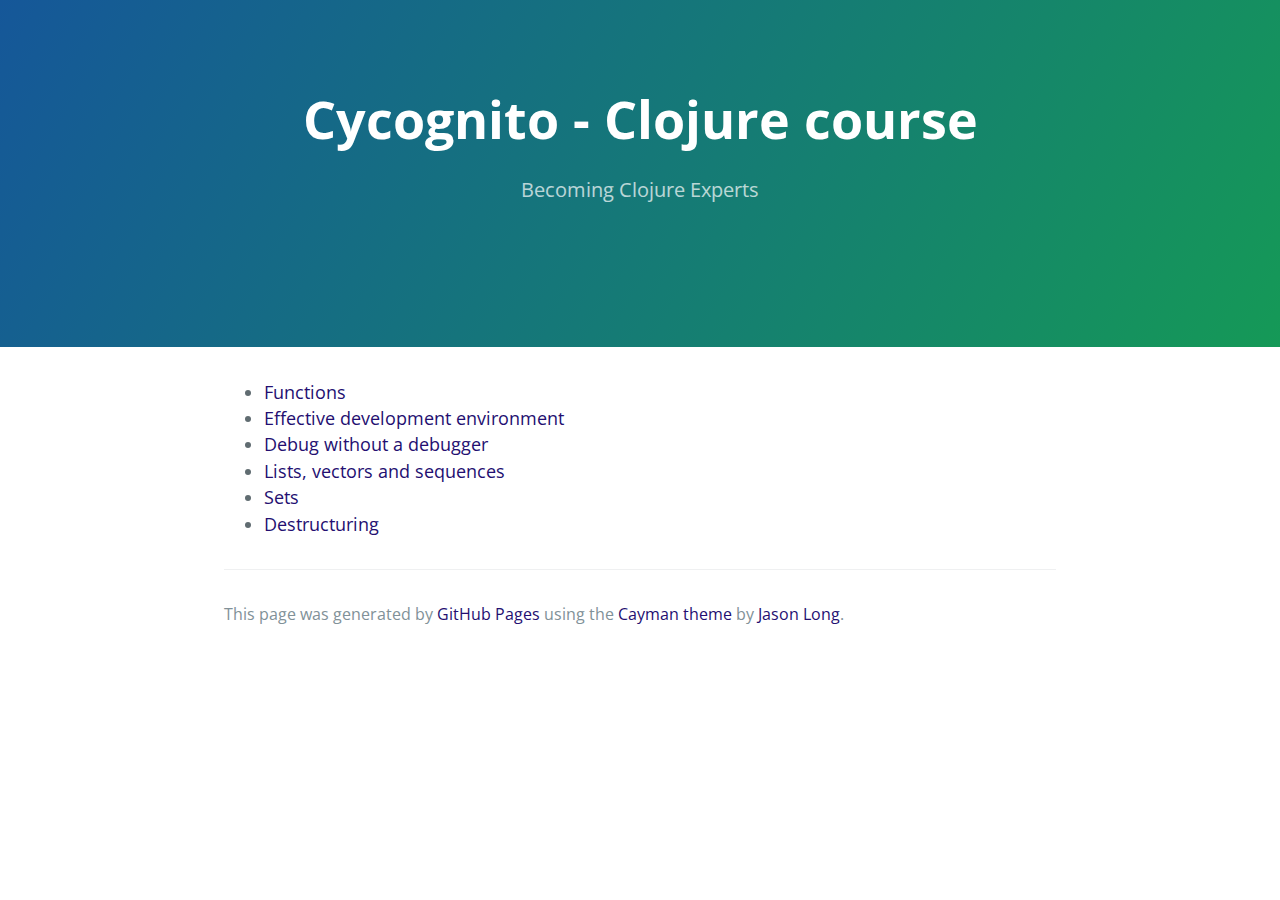
==== site/index.html @ 708d6f54 "Destructuring" ====
<!DOCTYPE html>
<html lang="en-us">
  <head>
    <meta charset="UTF-8">
    <title>Clojure course</title>
    <meta name="viewport" content="width=device-width, initial-scale=1">
    <link rel="stylesheet" type="text/css" href="stylesheets/normalize.css" media="screen">
    <link href='https://fonts.googleapis.com/css?family=Open+Sans:400,700' rel='stylesheet' type='text/css'>
    <link rel="stylesheet" type="text/css" href="stylesheets/stylesheet.css" media="screen">
    <link rel="stylesheet" type="text/css" href="stylesheets/github-light.css" media="screen">
  </head>
  <body>
    <section class="page-header">
      <h1 class="project-name">Cycognito - Clojure course</h1>
      <h2 class="project-tagline">Becoming Clojure Experts <br><br></h2>
    </section>

    <section class="main-content">
      <ul>
	      <li><a href="./functions.html">Functions</a></li>
	      <li><a href="./dev-env.html">Effective development environment</a></li>
	      <li><a href="./debug-without-debugger.html">Debug without a debugger</a></li>
	      <li><a href="./sequences.html">Lists, vectors and sequences</a></li>
	      <li><a href="./sets.html">Sets</a></li>
	      <li><a href="./destructuring.html">Destructuring</a></li>
	    </ul>
      <footer class="site-footer">
	      <span class="site-footer-credits">This page was generated by <a href="https://pages.github.com">GitHub Pages</a> using the <a href="https://github.com/jasonlong/cayman-theme">Cayman theme</a> by <a href="https://twitter.com/jasonlong">Jason Long</a>.</span>
      </footer>

    </section>


  </body>
</html>
---- site/stylesheets/stylesheet.css ----
* {
  box-sizing: border-box; }

body {
  padding: 0;
  margin: 0;
  font-family: "Open Sans", "Helvetica Neue", Helvetica, Arial, sans-serif;
  font-size: 16px;
  line-height: 1.5;
  color: #606c71; }

a {
  color: #240f71;
  text-decoration: none; }
  a:hover {
    text-decoration: underline; }

.btn {
  display: inline-block;
  margin-bottom: 1rem;
  color: rgba(255, 255, 255, 0.7);
  background-color: rgba(255, 255, 255, 0.08);
  border-color: rgba(255, 255, 255, 0.2);
  border-style: solid;
  border-width: 1px;
  border-radius: 0.3rem;
  transition: color 0.2s, background-color 0.2s, border-color 0.2s; }
  .btn + .btn {
    margin-left: 1rem; }

.btn:hover {
  color: rgba(255, 255, 255, 0.8);
  text-decoration: none;
  background-color: rgba(255, 255, 255, 0.2);
  border-color: rgba(255, 255, 255, 0.3); }

@media screen and (min-width: 64em) {
  .btn {
    padding: 0.75rem 1rem; } }

@media screen and (min-width: 42em) and (max-width: 64em) {
  .btn {
    padding: 0.6rem 0.9rem;
    font-size: 0.9rem; } }

@media screen and (max-width: 42em) {
  .btn {
    display: block;
    width: 100%;
    padding: 0.75rem;
    font-size: 0.9rem; }
    .btn + .btn {
      margin-top: 1rem;
      margin-left: 0; } }

.page-header {
  color: #fff;
  text-align: center;
  background-color: #159957;
  background-image: linear-gradient(120deg, #155799, #159957); }

@media screen and (min-width: 64em) {
  .page-header {
    padding: 5rem 6rem; } }

@media screen and (min-width: 42em) and (max-width: 64em) {
  .page-header {
    padding: 3rem 4rem; } }

@media screen and (max-width: 42em) {
  .page-header {
    padding: 2rem 1rem; } }

.project-name {
  margin-top: 0;
  margin-bottom: 0.1rem; }

@media screen and (min-width: 64em) {
  .project-name {
    font-size: 3.25rem; } }

@media screen and (min-width: 42em) and (max-width: 64em) {
  .project-name {
    font-size: 2.25rem; } }

@media screen and (max-width: 42em) {
  .project-name {
    font-size: 1.75rem; } }

.project-tagline {
  margin-bottom: 2rem;
  font-weight: normal;
  opacity: 0.7; }

@media screen and (min-width: 64em) {
  .project-tagline {
    font-size: 1.25rem; } }

@media screen and (min-width: 42em) and (max-width: 64em) {
  .project-tagline {
    font-size: 1.15rem; } }

@media screen and (max-width: 42em) {
  .project-tagline {
    font-size: 1rem; } }

.main-content :first-child {
  margin-top: 0; }
.main-content img {
  max-width: 100%; }
.main-content h1, .main-content h2, .main-content h3, .main-content h4, .main-content h5, .main-content h6 {
  margin-top: 2rem;
  margin-bottom: 1rem;
  font-weight: normal;
  color: #159957; }
.main-content p {
  margin-bottom: 1em; }
.main-content code {
  padding: 2px 4px;
  font-family: Consolas, "Liberation Mono", Menlo, Courier, monospace;
  font-size: 0.9rem;
  color: #383e41;
  background-color: #f3f6fa;
  border-radius: 0.3rem; }
.main-content pre {
  padding: 0.8rem;
  margin-top: 0;
  margin-bottom: 1rem;
  font: 1rem Consolas, "Liberation Mono", Menlo, Courier, monospace;
  color: #567482;
  word-wrap: normal;
  background-color: #f3f6fa;
  border: solid 1px #dce6f0;
  border-radius: 0.3rem; }
  .main-content pre > code {
    padding: 0;
    margin: 0;
    font-size: 0.9rem;
    color: #567482;
    word-break: normal;
    white-space: pre;
    background: transparent;
    border: 0; }
.main-content .highlight {
  margin-bottom: 1rem; }
  .main-content .highlight pre {
    margin-bottom: 0;
    word-break: normal; }
.main-content .highlight pre, .main-content pre {
  padding: 0.8rem;
  overflow: auto;
  font-size: 0.9rem;
  line-height: 1.45;
  border-radius: 0.3rem; }
.main-content pre code, .main-content pre tt {
  display: inline;
  max-width: initial;
  padding: 0;
  margin: 0;
  overflow: initial;
  line-height: inherit;
  word-wrap: normal;
  background-color: transparent;
  border: 0; }
  .main-content pre code:before, .main-content pre code:after, .main-content pre tt:before, .main-content pre tt:after {
    content: normal; }
.main-content ul, .main-content ol {
  margin-top: 0; }
.main-content blockquote {
  padding: 0 1rem;
  margin-left: 0;
  color: #819198;
  border-left: 0.3rem solid #dce6f0; }
  .main-content blockquote > :first-child {
    margin-top: 0; }
  .main-content blockquote > :last-child {
    margin-bottom: 0; }
.main-content table {
  display: block;
  width: 100%;
  overflow: auto;
  word-break: normal;
  word-break: keep-all; }
  .main-content table th {
    font-weight: bold; }
  .main-content table th, .main-content table td {
    padding: 0.5rem 1rem;
    border: 1px solid #e9ebec; }
.main-content dl {
  padding: 0; }
  .main-content dl dt {
    padding: 0;
    margin-top: 1rem;
    font-size: 1rem;
    font-weight: bold; }
  .main-content dl dd {
    padding: 0;
    margin-bottom: 1rem; }
.main-content hr {
  height: 2px;
  padding: 0;
  margin: 1rem 0;
  background-color: #eff0f1;
  border: 0; }

@media screen and (min-width: 64em) {
  .main-content {
    max-width: 64rem;
    padding: 2rem 6rem;
    margin: 0 auto;
    font-size: 1.1rem; } }

@media screen and (min-width: 42em) and (max-width: 64em) {
  .main-content {
    padding: 2rem 4rem;
    font-size: 1.1rem; } }

@media screen and (max-width: 42em) {
  .main-content {
    padding: 2rem 1rem;
    font-size: 1rem; } }

.site-footer {
  padding-top: 2rem;
  margin-top: 2rem;
  border-top: solid 1px #eff0f1; }

.site-footer-owner {
  display: block;
  font-weight: bold; }

.site-footer-credits {
  color: #819198; }

@media screen and (min-width: 64em) {
  .site-footer {
    font-size: 1rem; } }

@media screen and (min-width: 42em) and (max-width: 64em) {
  .site-footer {
    font-size: 1rem; } }

@media screen and (max-width: 42em) {
  .site-footer {
    font-size: 0.9rem; } }
---- site/stylesheets/github-light.css ----
/*
The MIT License (MIT)

Copyright (c) 2016 GitHub, Inc.

Permission is hereby granted, free of charge, to any person obtaining a copy
of this software and associated documentation files (the "Software"), to deal
in the Software without restriction, including without limitation the rights
to use, copy, modify, merge, publish, distribute, sublicense, and/or sell
copies of the Software, and to permit persons to whom the Software is
furnished to do so, subject to the following conditions:

The above copyright notice and this permission notice shall be included in all
copies or substantial portions of the Software.

THE SOFTWARE IS PROVIDED "AS IS", WITHOUT WARRANTY OF ANY KIND, EXPRESS OR
IMPLIED, INCLUDING BUT NOT LIMITED TO THE WARRANTIES OF MERCHANTABILITY,
FITNESS FOR A PARTICULAR PURPOSE AND NONINFRINGEMENT. IN NO EVENT SHALL THE
AUTHORS OR COPYRIGHT HOLDERS BE LIABLE FOR ANY CLAIM, DAMAGES OR OTHER
LIABILITY, WHETHER IN AN ACTION OF CONTRACT, TORT OR OTHERWISE, ARISING FROM,
OUT OF OR IN CONNECTION WITH THE SOFTWARE OR THE USE OR OTHER DEALINGS IN THE
SOFTWARE.

*/

.pl-c /* comment */ {
  color: #969896;
}

.pl-c1 /* constant, variable.other.constant, support, meta.property-name, support.constant, support.variable, meta.module-reference, markup.raw, meta.diff.header */,
.pl-s .pl-v /* string variable */ {
  color: #0086b3;
}

.pl-e /* entity */,
.pl-en /* entity.name */ {
  color: #795da3;
}

.pl-smi /* variable.parameter.function, storage.modifier.package, storage.modifier.import, storage.type.java, variable.other */,
.pl-s .pl-s1 /* string source */ {
  color: #333;
}

.pl-ent /* entity.name.tag */ {
  color: #63a35c;
}

.pl-k /* keyword, storage, storage.type */ {
  color: #a71d5d;
}

.pl-s /* string */,
.pl-pds /* punctuation.definition.string, string.regexp.character-class */,
.pl-s .pl-pse .pl-s1 /* string punctuation.section.embedded source */,
.pl-sr /* string.regexp */,
.pl-sr .pl-cce /* string.regexp constant.character.escape */,
.pl-sr .pl-sre /* string.regexp source.ruby.embedded */,
.pl-sr .pl-sra /* string.regexp string.regexp.arbitrary-repitition */ {
  color: #183691;
}

.pl-v /* variable */ {
  color: #ed6a43;
}

.pl-id /* invalid.deprecated */ {
  color: #b52a1d;
}

.pl-ii /* invalid.illegal */ {
  color: #f8f8f8;
  background-color: #b52a1d;
}

.pl-sr .pl-cce /* string.regexp constant.character.escape */ {
  font-weight: bold;
  color: #63a35c;
}

.pl-ml /* markup.list */ {
  color: #693a17;
}

.pl-mh /* markup.heading */,
.pl-mh .pl-en /* markup.heading entity.name */,
.pl-ms /* meta.separator */ {
  font-weight: bold;
  color: #1d3e81;
}

.pl-mq /* markup.quote */ {
  color: #008080;
}

.pl-mi /* markup.italic */ {
  font-style: italic;
  color: #333;
}

.pl-mb /* markup.bold */ {
  font-weight: bold;
  color: #333;
}

.pl-md /* markup.deleted, meta.diff.header.from-file */ {
  color: #bd2c00;
  background-color: #ffecec;
}

.pl-mi1 /* markup.inserted, meta.diff.header.to-file */ {
  color: #55a532;
  background-color: #eaffea;
}

.pl-mdr /* meta.diff.range */ {
  font-weight: bold;
  color: #795da3;
}

.pl-mo /* meta.output */ {
  color: #1d3e81;
}
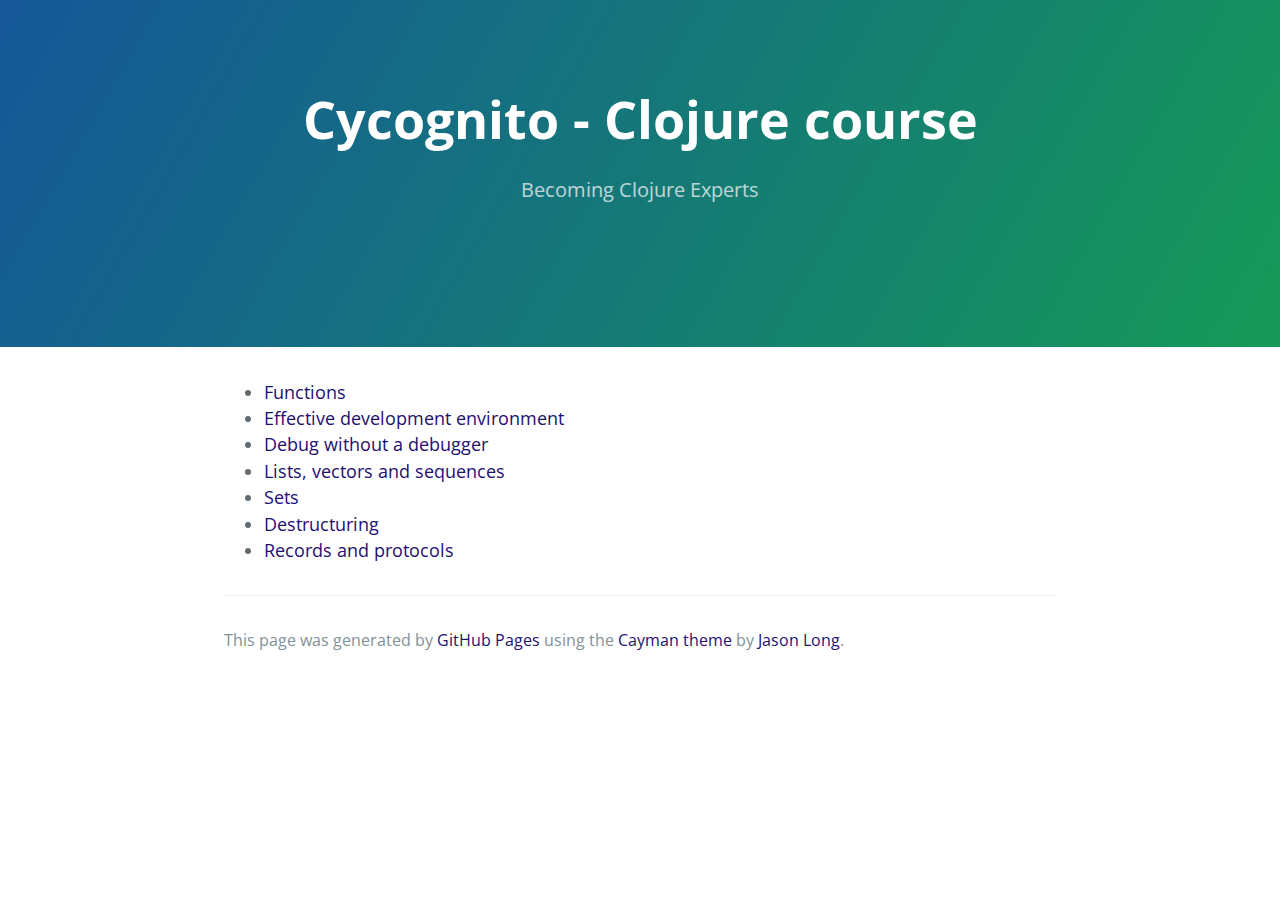
==== commit ba90c402: "Records and Protocols" ====
--- a/site/index.html
+++ b/site/index.html
@@ -23,6 +23,7 @@
 	      <li><a href="./sequences.html">Lists, vectors and sequences</a></li>
 	      <li><a href="./sets.html">Sets</a></li>
 	      <li><a href="./destructuring.html">Destructuring</a></li>
+	      <li><a href="./records.html">Records and protocols</a></li>
 	    </ul>
       <footer class="site-footer">
 	      <span class="site-footer-credits">This page was generated by <a href="https://pages.github.com">GitHub Pages</a> using the <a href="https://github.com/jasonlong/cayman-theme">Cayman theme</a> by <a href="https://twitter.com/jasonlong">Jason Long</a>.</span>
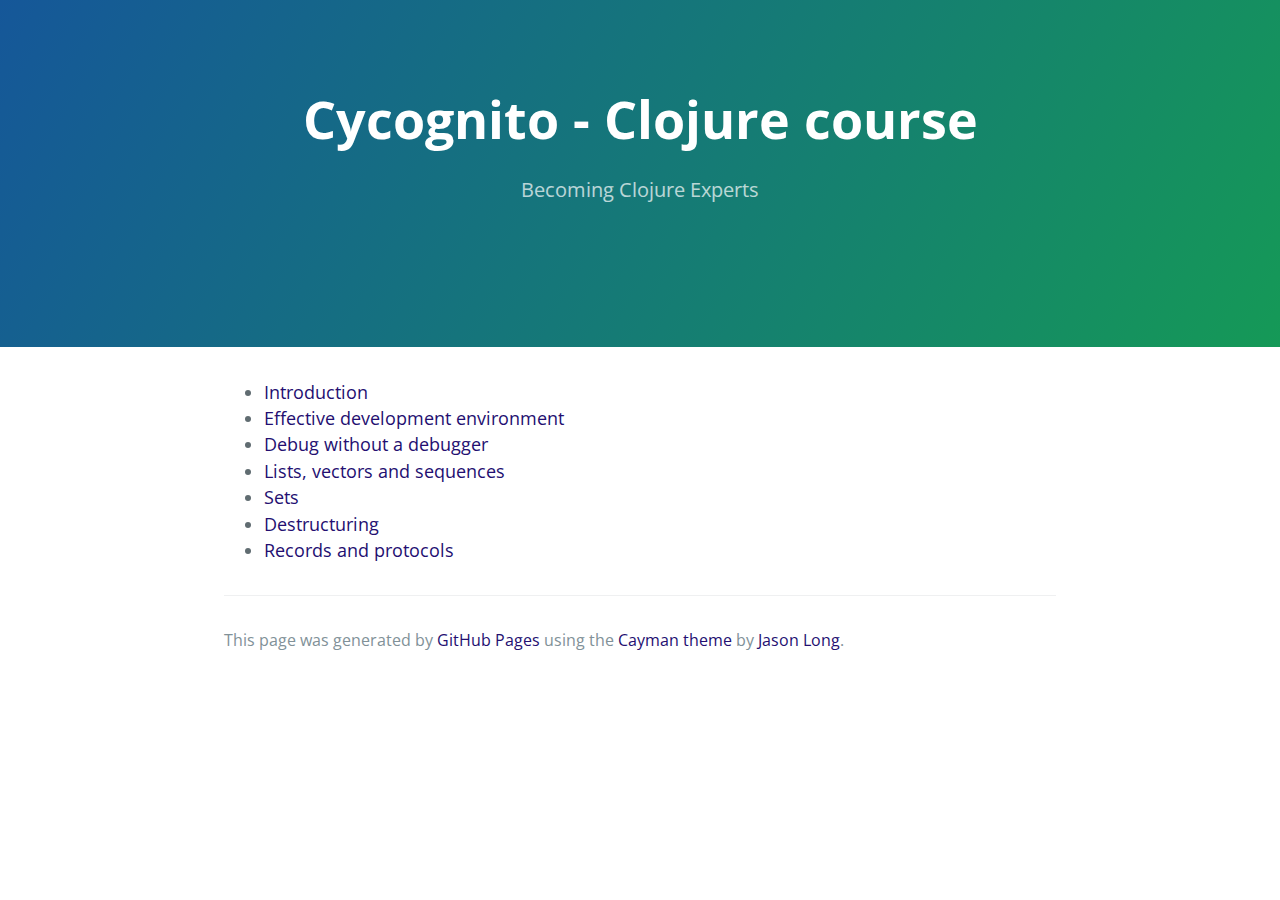
==== commit 0c7067dc: "Intro" ====
--- a/site/index.html
+++ b/site/index.html
@@ -17,7 +17,7 @@
 
     <section class="main-content">
       <ul>
-	      <li><a href="./functions.html">Functions</a></li>
+	      <li><a href="./introduction.html">Introduction</a></li>
 	      <li><a href="./dev-env.html">Effective development environment</a></li>
 	      <li><a href="./debug-without-debugger.html">Debug without a debugger</a></li>
 	      <li><a href="./sequences.html">Lists, vectors and sequences</a></li>
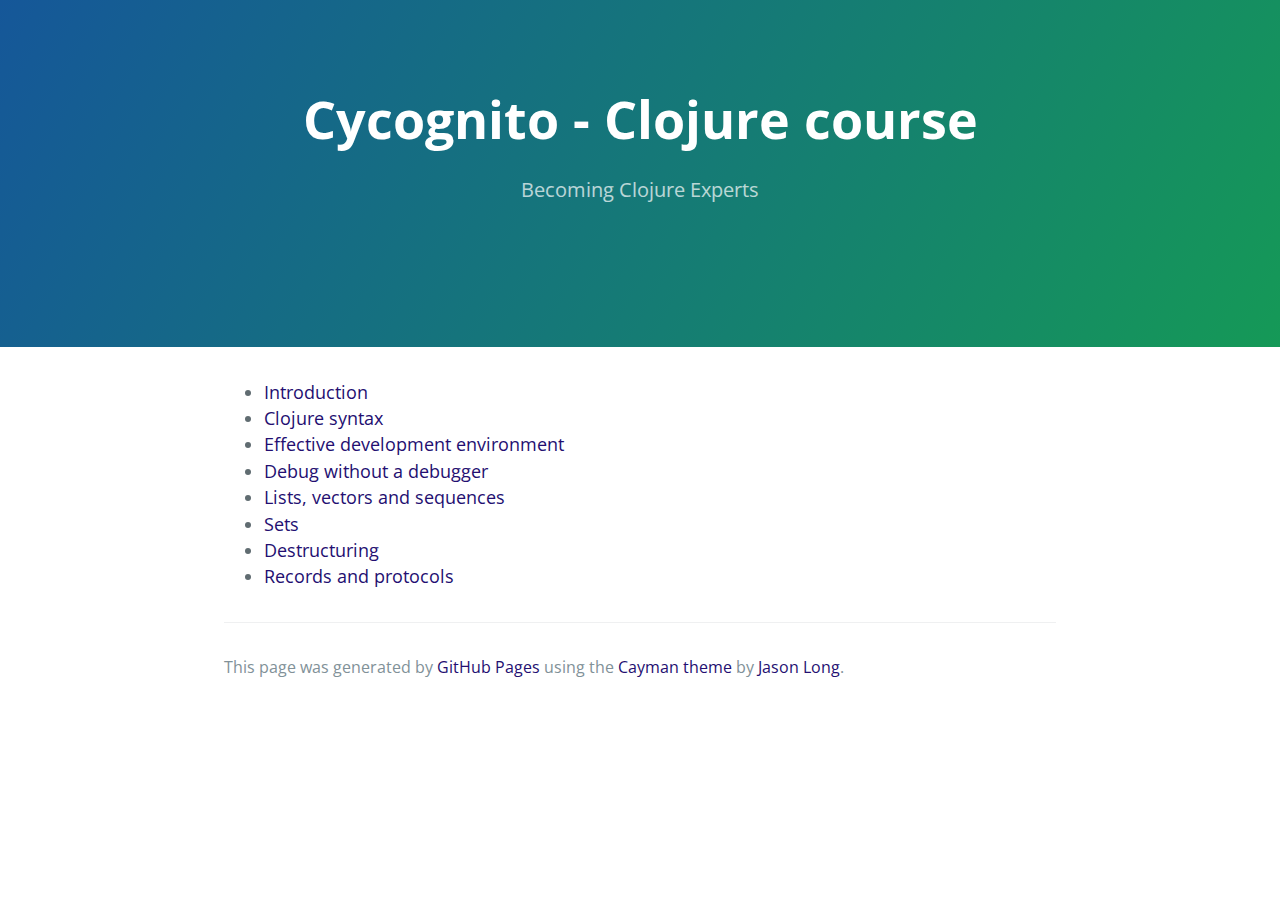
==== commit 6656cef6: "do things" ====
--- a/site/index.html
+++ b/site/index.html
@@ -18,6 +18,7 @@
     <section class="main-content">
       <ul>
 	      <li><a href="./introduction.html">Introduction</a></li>
+	      <li><a href="./do-things.html">Clojure syntax</a></li>
 	      <li><a href="./dev-env.html">Effective development environment</a></li>
 	      <li><a href="./debug-without-debugger.html">Debug without a debugger</a></li>
 	      <li><a href="./sequences.html">Lists, vectors and sequences</a></li>
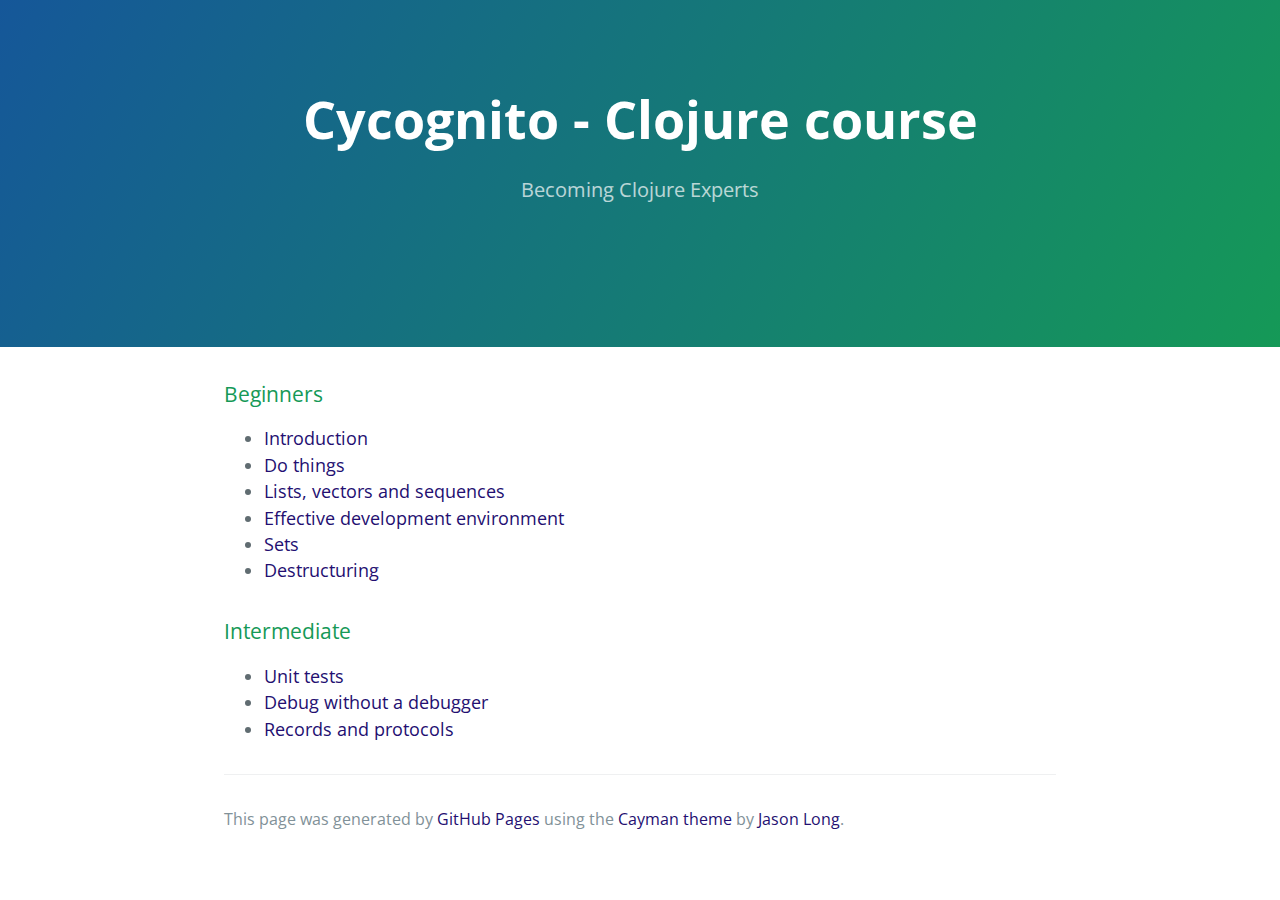
==== commit 3dfbd531: "Sequences" ====
--- a/site/index.html
+++ b/site/index.html
@@ -16,16 +16,21 @@
     </section>
 
     <section class="main-content">
-      <ul>
-	      <li><a href="./introduction.html">Introduction</a></li>
-	      <li><a href="./do-things.html">Clojure syntax</a></li>
-	      <li><a href="./dev-env.html">Effective development environment</a></li>
-	      <li><a href="./debug-without-debugger.html">Debug without a debugger</a></li>
-	      <li><a href="./sequences.html">Lists, vectors and sequences</a></li>
-	      <li><a href="./sets.html">Sets</a></li>
-	      <li><a href="./destructuring.html">Destructuring</a></li>
-	      <li><a href="./records.html">Records and protocols</a></li>
-	    </ul>
+        <h3> Beginners </h3>
+        <ul>
+	          <li><a href="./introduction.html">Introduction</a></li>
+	          <li><a href="./do-things.html">Do things</a></li>
+	          <li><a href="./sequences.html">Lists, vectors and sequences</a></li>
+	          <li><a href="./dev-env.html">Effective development environment</a></li>
+	          <li><a href="./sets.html">Sets</a></li>
+	          <li><a href="./destructuring.html">Destructuring</a></li>
+	      </ul>
+        <h3> Intermediate </h3>
+        <ul>
+	          <li><a href="">Unit tests</a></li>
+	          <li><a href="./debug-without-debugger.html">Debug without a debugger</a></li>
+	          <li><a href="./records.html">Records and protocols</a></li>
+        </ul>
       <footer class="site-footer">
 	      <span class="site-footer-credits">This page was generated by <a href="https://pages.github.com">GitHub Pages</a> using the <a href="https://github.com/jasonlong/cayman-theme">Cayman theme</a> by <a href="https://twitter.com/jasonlong">Jason Long</a>.</span>
       </footer>
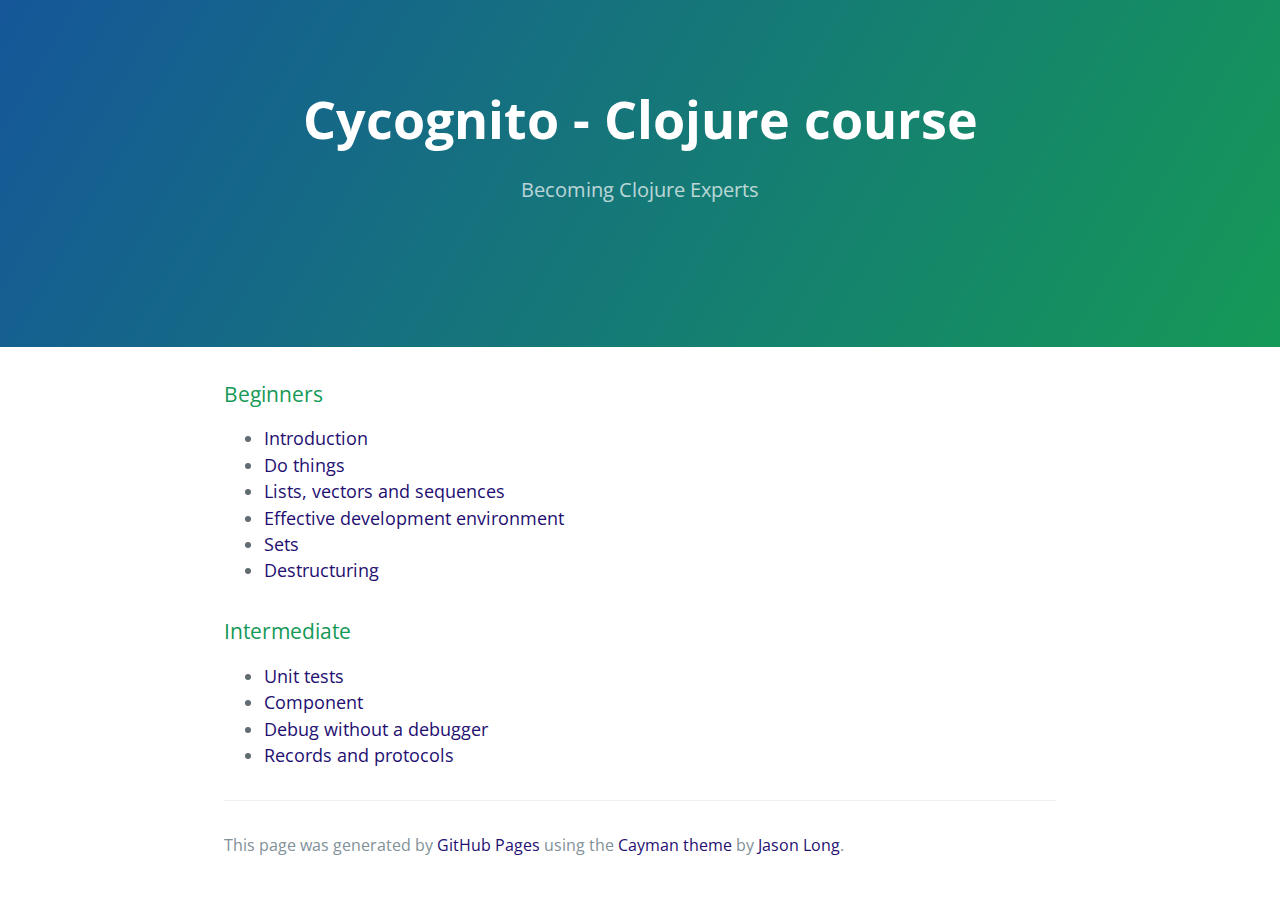
==== commit 4e1f69ae: "Component" ====
--- a/site/index.html
+++ b/site/index.html
@@ -28,6 +28,7 @@
         <h3> Intermediate </h3>
         <ul>
 	          <li><a href="">Unit tests</a></li>
+	          <li><a href="./component.html">Component</a></li>
 	          <li><a href="./debug-without-debugger.html">Debug without a debugger</a></li>
 	          <li><a href="./records.html">Records and protocols</a></li>
         </ul>
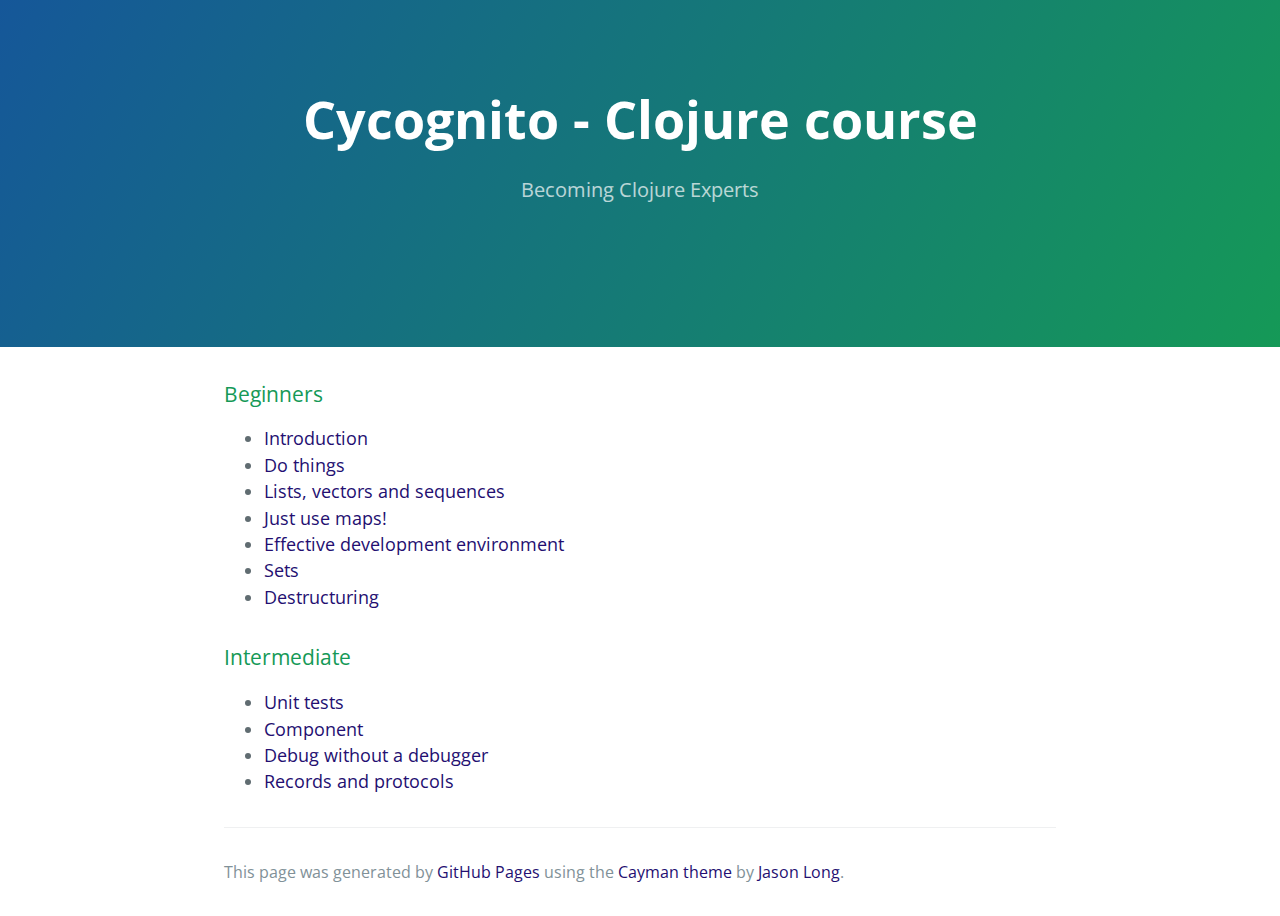
==== commit ec526e6b: "Just use maps!" ====
--- a/site/index.html
+++ b/site/index.html
@@ -21,6 +21,7 @@
 	          <li><a href="./introduction.html">Introduction</a></li>
 	          <li><a href="./do-things.html">Do things</a></li>
 	          <li><a href="./sequences.html">Lists, vectors and sequences</a></li>
+	          <li><a href="./maps.html">Just use maps!</a></li>
 	          <li><a href="./dev-env.html">Effective development environment</a></li>
 	          <li><a href="./sets.html">Sets</a></li>
 	          <li><a href="./destructuring.html">Destructuring</a></li>
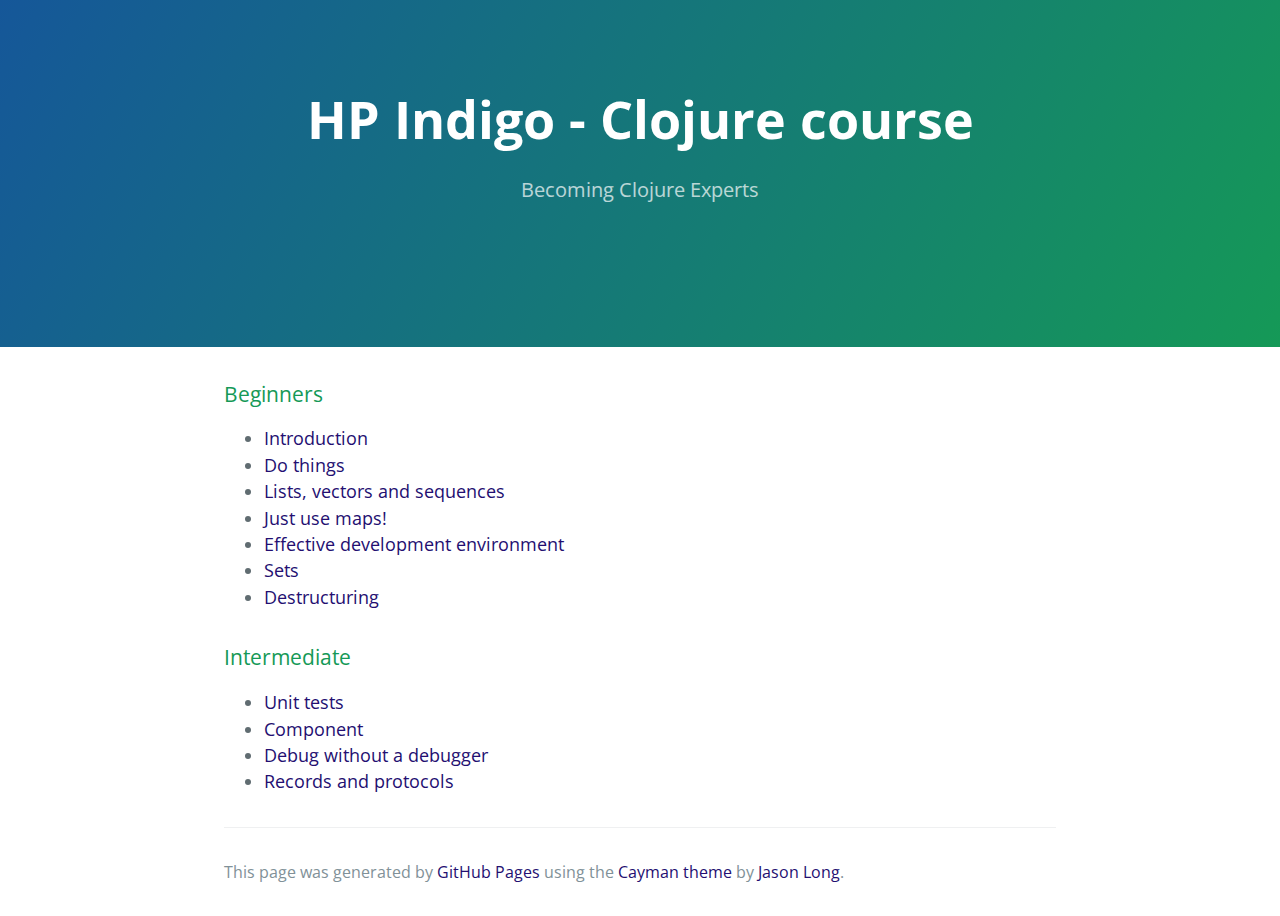
==== commit 7775859f: "Improve homework" ====
--- a/site/index.html
+++ b/site/index.html
@@ -11,7 +11,7 @@
   </head>
   <body>
     <section class="page-header">
-      <h1 class="project-name">Cycognito - Clojure course</h1>
+      <h1 class="project-name">HP Indigo - Clojure course</h1>
       <h2 class="project-tagline">Becoming Clojure Experts <br><br></h2>
     </section>
 
